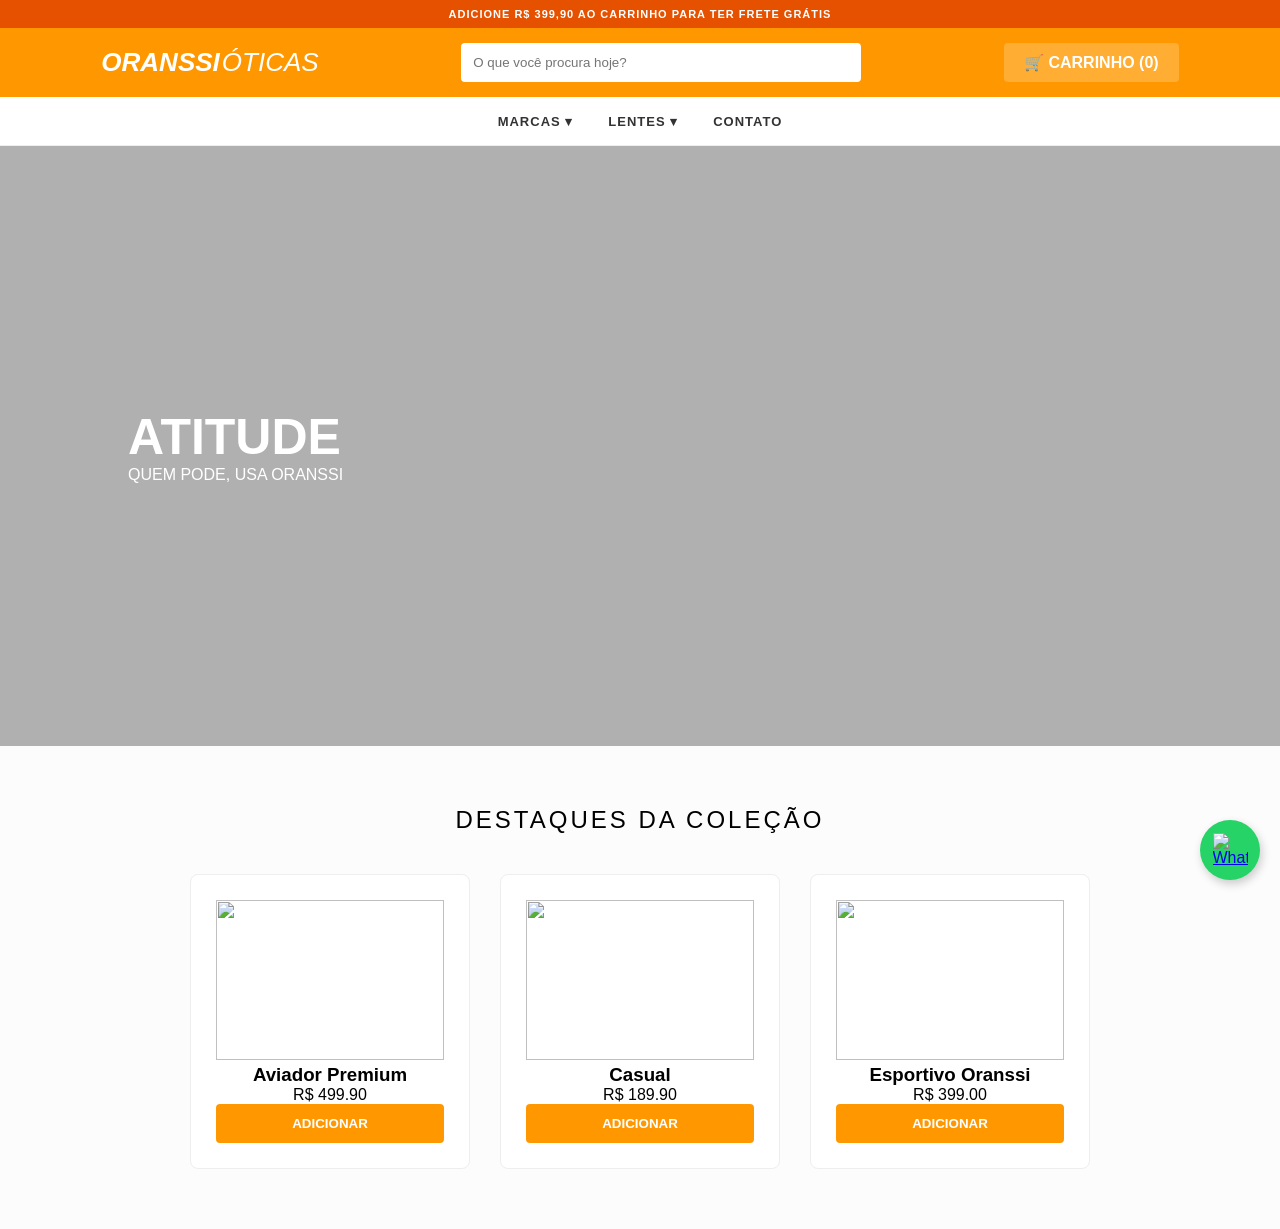
==== index.html @ 717a0aa6 "Update and rename Estrutura.html to index.html" ====
<!DOCTYPE html>
<html lang="pt-br">
<head>
    <meta charset="UTF-8">
    <meta name="viewport" content="width=device-width, initial-scale=1.0">
    <title>ORANSSI ÓTICAS - Oficial</title>
    <link rel="stylesheet" href="Estilo.css?v=2">
</head>
<body>

    <a href="https://wa.me/5511962629845" class="btn-whatsapp-flutuante" target="_blank">
        <img src="https://upload.wikimedia.org/wikipedia/commons/6/6b/WhatsApp.svg" alt="WhatsApp" style="width: 35px; height: 35px;">
    </a>

    <div class="frete-gratis-topo">ADICIONE R$ 399,90 AO CARRINHO PARA TER FRETE GRÁTIS</div>

    <header>
        <div class="header-content">
            <div class="menu-mobile-icon" onclick="toggleMobileMenu()">
                <img src="https://upload.wikimedia.org/wikipedia/commons/b/b2/Hamburger_icon.svg" alt="Menu" width="30">
            </div>

            <div class="logo" onclick="trocarColecao('GERAL')">ORANSSI<span>ÓTICAS</span></div>
            
            <div class="busca-desktop">
                <input type="text" placeholder="O que você procura hoje?">
            </div>

            <div class="icones" onclick="abrirCarrinho()">🛒 CARRINHO (<span id="contagem">0</span>)</div>
        </div>
        
        <div class="busca-mobile">
            <input type="text" placeholder="O que você procura hoje?">
        </div>
    </header>

    <div id="side-menu" class="mobile-nav">
        <div class="side-menu-header">
            <span>MENU</span>
            <button onclick="toggleMobileMenu()">✕</button>
        </div>
        <ul>
            <li class="mobile-dropdown">
                <button onclick="toggleSubMenu('sub-marcas')">MARCAS ▾</button>
                <ul id="sub-marcas" class="submenu">
                    <li><a onclick="trocarColecao('VERÃO'); toggleMobileMenu()">RAY-BAN</a></li>
                    <li><a onclick="trocarColecao('INVERNO'); toggleMobileMenu()">ANA HICKMANN</a></li>
                    <li><a onclick="trocarColecao('PRIMAVERA'); toggleMobileMenu()">VOGUE</a></li>
                </ul>
            </li>
            <li class="mobile-dropdown">
                <button onclick="toggleSubMenu('sub-lentes')">LENTES ▾</button>
                <ul id="sub-lentes" class="submenu">
                    <li><a onclick="trocarColecao('LENTES_GRAU'); toggleMobileMenu()">Lentes Tradicionais</a></li>
                    <li><a onclick="trocarColecao('LENTES_ESTETICA'); toggleMobileMenu()">Lentes Estéticas</a></li>
                </ul>
            </li>
            <li><a onclick="mostrarContato(); toggleMobileMenu()">CONTATO</a></li>
        </ul>
    </div>

    <nav class="nav-desktop">
        <ul>
            <li class="dropdown">
                <a class="dropbtn">MARCAS ▾</a>
                <div class="dropdown-content">
                    <a onclick="trocarColecao('VERÃO')">RAY-BAN</a>
                    <a onclick="trocarColecao('INVERNO')">ANA HICKMANN</a>
                    <a onclick="trocarColecao('PRIMAVERA')">VOGUE</a>
                </div>
            </li>
            <li class="dropdown">
                <a class="dropbtn">LENTES ▾</a>
                <div class="dropdown-content">
                    <a onclick="trocarColecao('LENTES_GRAU')">Lentes Tradicionais</a>
                    <a onclick="trocarColecao('LENTES_ESTETICA')">Lentes Estéticas</a>
                </div>
            </li>
            <li><a onclick="mostrarContato()">CONTATO</a></li>
        </ul>
    </nav>

    <div class="banner" id="banner-principal">
        <h2 id="titulo-banner">ATITUDE</h2>
        <p>QUEM PODE, USA ORANSSI</p>
    </div>

    <section class="secao-conteudo">
        <div id="vitrine-principal">
            <h2 id="titulo-colecao" style="margin-bottom: 40px; font-weight: 300; letter-spacing: 3px;">DESTAQUES DA COLEÇÃO</h2>
            <div class="container-vitrine" id="lista-produtos"></div>
        </div>

        <div id="secao-contato" style="display: none;">
            <div class="contato-header">
                <h2>Contato</h2>
                <p>Veja o mundo com clareza. Encontre a solução ideal para você!</p>
            </div>
            
            <div class="contato-flex">
                <div class="central-atendimento">
                    <img src="https://upload.wikimedia.org/wikipedia/commons/6/6b/WhatsApp.svg" alt="WhatsApp" width="30">
                    <div class="atendimento-texto">
                        <span>CENTRAL DE ATENDIMENTO</span>
                        <strong>(11) 96262-9845</strong>
                    </div>
                </div>

                <div class="redes-sociais">
                    <span>SIGA-NOS</span>
                    <div class="icones-redes">
                        <a href="#" target="_blank"><img src="https://upload.wikimedia.org/wikipedia/commons/e/e7/Instagram_logo_2016.svg" alt="Instagram"> @oranssioticas</a>
                        <a href="#" target="_blank"><img src="https://upload.wikimedia.org/wikipedia/commons/b/b8/2021_Facebook_icon.svg" alt="Facebook"> /oranssioticas</a>
                        <a href="#" target="_blank"><img src="https://upload.wikimedia.org/wikipedia/en/a/a9/TikTok_logo.svg" alt="TikTok"> @oranssioticas</a>
                    </div>
                </div>
            </div>
        </div>
    </section>

    <div id="janelaCarrinho" class="modal">
        <div class="conteudo-modal">
            <h2 style="color: #ff9800; margin-bottom: 15px;">Meu Carrinho</h2>
            <div id="lista-itens-carrinho"></div>
            <div id="status-frete" class="linha-frete"></div>
            <hr style="margin: 15px 0;">
            <p><strong>Total: R$ <span id="valor-total">0.00</span></strong></p>
            <button class="btn-acao btn-laranja" onclick="enviarWhatsApp()">FINALIZAR VIA WHATSAPP</button>
            <button class="btn-acao btn-preto" onclick="fecharModais()">VOLTAR</button>
        </div>
    </div>

    <script src="script.js"></script>
</body>
</html>
---- Estilo.css ----
* { margin: 0; padding: 0; box-sizing: border-box; font-family: 'Segoe UI', sans-serif; }
body { background-color: #fcfcfc; scroll-behavior: smooth; overflow-x: hidden; }

.frete-gratis-topo { background-color: #e65100; color: white; text-align: center; padding: 8px; font-size: 11px; font-weight: bold; letter-spacing: 1px; }

/* Header Desktop */
header { background-color: #ff9800; padding: 15px 20px; color: white; }
.header-content { display: flex; justify-content: space-around; align-items: center; max-width: 1200px; margin: 0 auto; gap: 20px; }

.logo { font-size: 26px; font-weight: 900; font-style: italic; cursor: pointer; white-space: nowrap; }
.logo span { font-weight: 300; margin-left: 2px; }

.busca-desktop input { padding: 12px; width: 400px; border: none; border-radius: 4px; outline: none; }
.busca-mobile { display: none; margin-top: 15px; }
.busca-mobile input { width: 100%; padding: 10px; border-radius: 4px; border: none; }

.icones { font-weight: bold; cursor: pointer; background: rgba(255,255,255,0.2); padding: 10px 20px; border-radius: 4px; white-space: nowrap; }

/* Nav Desktop */
.nav-desktop { background: white; padding: 15px; border-bottom: 1px solid #eee; position: relative; z-index: 100; }
.nav-desktop ul { display: flex; justify-content: center; list-style: none; gap: 35px; }
.nav-desktop a { text-decoration: none; color: #333; font-weight: 700; font-size: 13px; cursor: pointer; letter-spacing: 1px; text-transform: uppercase; }

.dropdown { position: relative; display: inline-block; }
.dropdown-content { display: none; position: absolute; background-color: white; min-width: 160px; box-shadow: 0px 8px 16px rgba(0,0,0,0.1); z-index: 1; border-radius: 4px; top: 100%; }
.dropdown-content a { color: #333; padding: 12px 16px; text-decoration: none; display: block; text-align: left; font-size: 12px; }
.dropdown:hover .dropdown-content { display: block; }

/* Menu Mobile e Hambúrguer */
.menu-mobile-icon { display: none; cursor: pointer; }

.mobile-nav { 
    position: fixed; top: 0; left: -100%; width: 80%; height: 100%; 
    background: white; z-index: 3000; transition: 0.4s; padding: 20px;
    box-shadow: 5px 0 15px rgba(0,0,0,0.2);
}
.mobile-nav.active { left: 0; }
.side-menu-header { display: flex; justify-content: space-between; align-items: center; border-bottom: 2px solid #ff9800; padding-bottom: 15px; margin-bottom: 20px; font-weight: 900; }
.side-menu-header button { background: none; border: none; font-size: 24px; cursor: pointer; }

.mobile-nav ul { list-style: none; }
.mobile-nav li { margin-bottom: 20px; }
.mobile-nav a, .mobile-nav button { 
    text-decoration: none; color: #333; font-size: 18px; font-weight: 800; 
    background: none; border: none; text-align: left; width: 100%; cursor: pointer;
}
.submenu { display: none; padding-left: 20px; margin-top: 10px; }
.submenu li { margin-bottom: 10px; }
.submenu a { font-size: 14px; color: #666; font-weight: 600; }

/* Banner e Conteúdo */
#banner-principal { background-size: cover; background-position: center; height: 600px; display: flex; flex-direction: column; justify-content: center; align-items: flex-start; padding-left: 10%; color: white; transition: 0.5s; }
#banner-principal h2 { font-size: 50px; font-weight: 800; }

.secao-conteudo { padding: 60px 20px; text-align: center; }
.container-vitrine { display: flex; justify-content: center; gap: 30px; flex-wrap: wrap; max-width: 1200px; margin: 0 auto; }
.card-produto { background: white; padding: 25px; border-radius: 8px; border: 1px solid #eee; width: 280px; }
.card-produto img { width: 100%; height: 160px; object-fit: contain; }

.btn-vitrine { background-color: #ff9800; color: white; border: none; padding: 12px; border-radius: 4px; cursor: pointer; font-weight: bold; width: 100%; }
.controle-quantidade { display: flex; align-items: center; justify-content: center; gap: 15px; background-color: #ff9800; border-radius: 4px; padding: 5px; color: white; }
.btn-qty { background: none; border: none; color: white; font-size: 20px; cursor: pointer; padding: 0 10px; }

/* Contato */
#secao-contato { max-width: 800px; margin: 40px auto; background: #f9f9f9; padding: 40px; border-radius: 8px; text-align: left; }
.contato-header { border-left: 5px solid #ff9800; padding-left: 20px; margin-bottom: 30px; }
.contato-flex { display: flex; justify-content: space-between; align-items: center; flex-wrap: wrap; gap: 30px; }
.central-atendimento { display: flex; align-items: center; gap: 20px; padding: 15px; background: white; border-radius: 50px; box-shadow: 0 4px 10px rgba(0,0,0,0.05); }
.icones-redes a { display: flex; align-items: center; gap: 10px; text-decoration: none; color: #333; margin-bottom: 10px; font-weight: 600; }
.icones-redes img { width: 30px; }

/* Modal */
.modal { display: none; position: fixed; z-index: 4000; left: 0; top: 0; width: 100%; height: 100%; background-color: rgba(0,0,0,0.6); }
.conteudo-modal { background-color: white; margin: 10% auto; padding: 30px; width: 90%; max-width: 420px; border-radius: 12px; text-align: center; }
.btn-acao { padding: 12px; border: none; border-radius: 5px; font-weight: bold; cursor: pointer; width: 100%; margin-top: 10px; }
.btn-laranja { background: #ff9800; color: white; }
.btn-preto { background: #212121; color: white; }

.btn-whatsapp-flutuante { position: fixed; bottom: 20px; right: 20px; background-color: #25d366; width: 60px; height: 60px; border-radius: 50%; display: flex; align-items: center; justify-content: center; z-index: 2000; box-shadow: 2px 4px 10px rgba(0,0,0,0.2); }

/* --- RESPONSIVIDADE CELULAR --- */
@media (max-width: 768px) {
    .menu-mobile-icon { display: block; }
    .nav-desktop, .busca-desktop { display: none; }
    .busca-mobile { display: block; }
    
    header { padding: 15px; }
    .header-content { justify-content: space-between; gap: 10px; }
    
    .logo { font-size: 18px; }
    .icones { font-size: 12px; padding: 8px 12px; }
    
    #banner-principal { height: 350px; padding-left: 0; align-items: center; text-align: center; }
    #banner-principal h2 { font-size: 30px; }
    
    .card-produto { width: 100%; }
    .contato-flex { flex-direction: column; text-align: center; }
}
/* FORÇAR MUDANÇA NO CELULAR */
@media screen and (max-width: 768px) {
    /* Esconde o menu de texto do computador */
    .nav-desktop, .busca-desktop { 
        display: none !important; 
    }

    /* Força o ícone do menu hambúrguer a aparecer */
    .menu-mobile-icon { 
        display: block !important; 
        visibility: visible !important;
    }

    /* Ajusta o topo para ficar em uma linha só como a Carol */
    .header-content { 
        display: flex !important;
        flex-direction: row !important;
        justify-content: space-between !important;
        align-items: center !important;
    }

    /* Garante que a busca de celular apareça embaixo */
    .busca-mobile { 
        display: block !important; 
    }
}
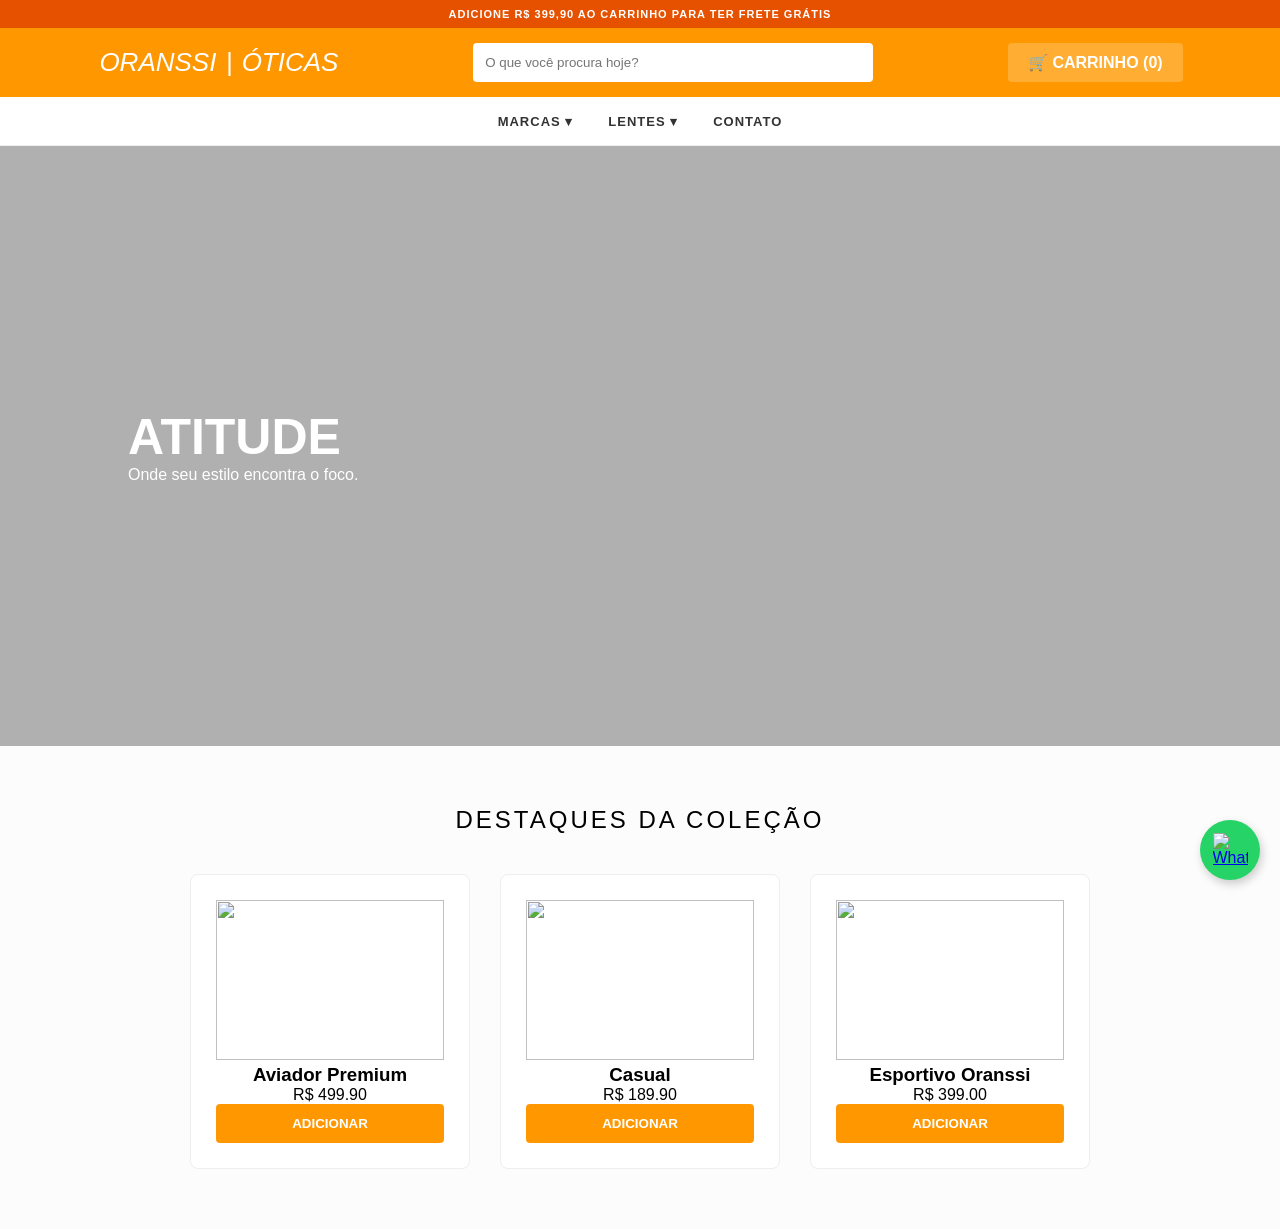
==== commit 9eb1da55: "Update index.html" ====
--- a/index.html
+++ b/index.html
@@ -3,7 +3,7 @@
 <head>
     <meta charset="UTF-8">
     <meta name="viewport" content="width=device-width, initial-scale=1.0">
-    <title>ORANSSI ÓTICAS - Oficial</title>
+    <title>ÓTICAS ORANSSI - Oficial</title>
     <link rel="stylesheet" href="Estilo.css?v=2">
 </head>
 <body>
@@ -20,17 +20,31 @@
                 <img src="https://upload.wikimedia.org/wikipedia/commons/b/b2/Hamburger_icon.svg" alt="Menu" width="30">
             </div>
 
-            <div class="logo" onclick="trocarColecao('GERAL')">ORANSSI<span>ÓTICAS</span></div>
+            <div class="logo" onclick="trocarColecao('GERAL')">
+                <span class="logo-light">ORANSSI</span>
+                <span class="divisor">|</span>
+                <span class="logo-bold">ÓTICAS</span>
+            </div>
             
             <div class="busca-desktop">
-                <input type="text" placeholder="O que você procura hoje?">
+                <div class="search-container">
+                    <input type="text" id="input-pc" placeholder="O que você procura hoje?" 
+                           oninput="realizarBusca(this.value, false)" 
+                           onkeydown="if(event.key === 'Enter') realizarBusca(this.value, true)">
+                    <span class="lupa-icon" onclick="realizarBusca(document.getElementById('input-pc').value, true)"></span>
+                </div>
             </div>
 
             <div class="icones" onclick="abrirCarrinho()">🛒 CARRINHO (<span id="contagem">0</span>)</div>
         </div>
         
         <div class="busca-mobile">
-            <input type="text" placeholder="O que você procura hoje?">
+            <div class="search-container">
+                <input type="text" id="input-mobile" placeholder="O que você procura hoje?" 
+                       oninput="realizarBusca(this.value, false)" 
+                       onkeydown="if(event.key === 'Enter') realizarBusca(this.value, true)">
+                <span class="lupa-icon" onclick="realizarBusca(document.getElementById('input-mobile').value, true)"></span>
+            </div>
         </div>
     </header>
 
@@ -81,8 +95,8 @@
     </nav>
 
     <div class="banner" id="banner-principal">
-        <h2 id="titulo-banner">ATITUDE</h2>
-        <p>QUEM PODE, USA ORANSSI</p>
+        <h2 id="titulo-banner">ORANSSI</h2>
+        <p>Onde seu estilo encontra o foco.</p>
     </div>
 
     <section class="secao-conteudo">
@@ -94,9 +108,8 @@
         <div id="secao-contato" style="display: none;">
             <div class="contato-header">
                 <h2>Contato</h2>
-                <p>Veja o mundo com clareza. Encontre a solução ideal para você!</p>
+                <p>Veja o mundo de uma outra forma. Veja Oranssi!</p>
             </div>
-            
             <div class="contato-flex">
                 <div class="central-atendimento">
                     <img src="https://upload.wikimedia.org/wikipedia/commons/6/6b/WhatsApp.svg" alt="WhatsApp" width="30">
@@ -105,7 +118,6 @@
                         <strong>(11) 96262-9845</strong>
                     </div>
                 </div>
-
                 <div class="redes-sociais">
                     <span>SIGA-NOS</span>
                     <div class="icones-redes">
